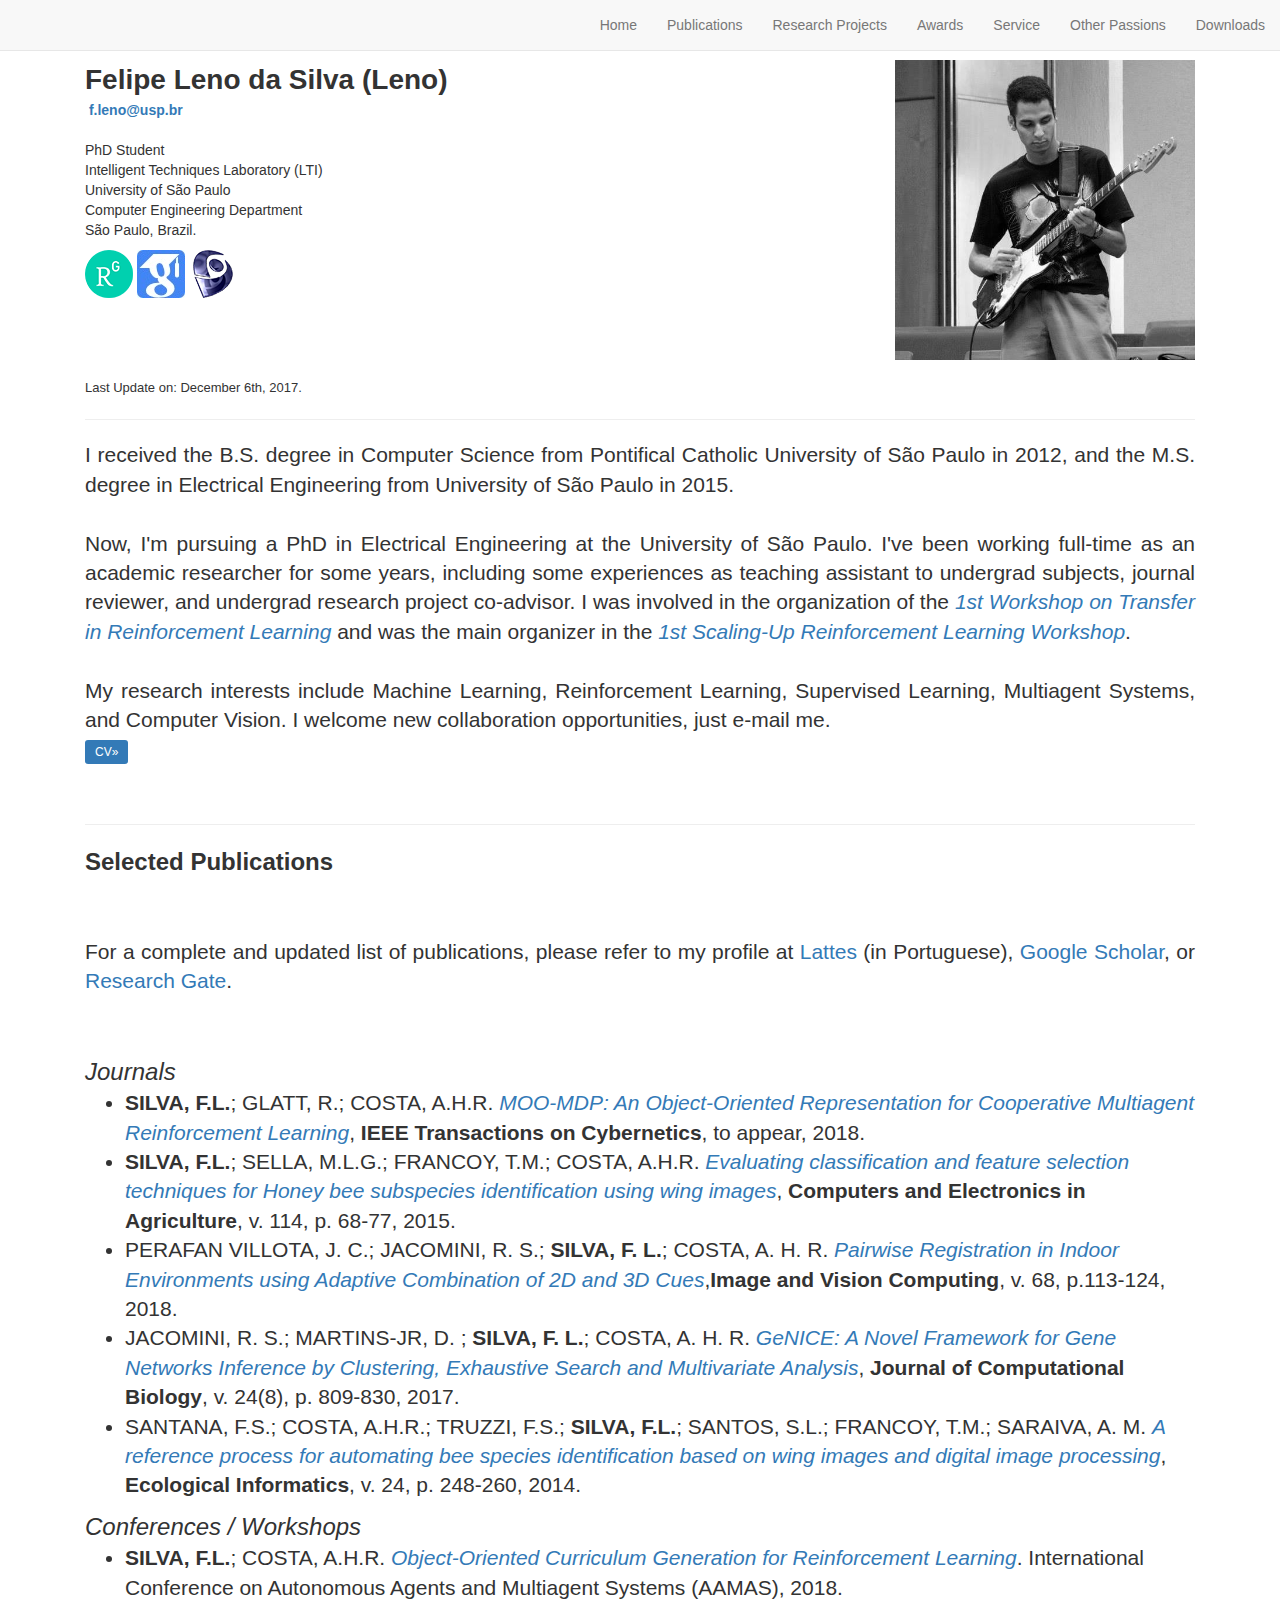
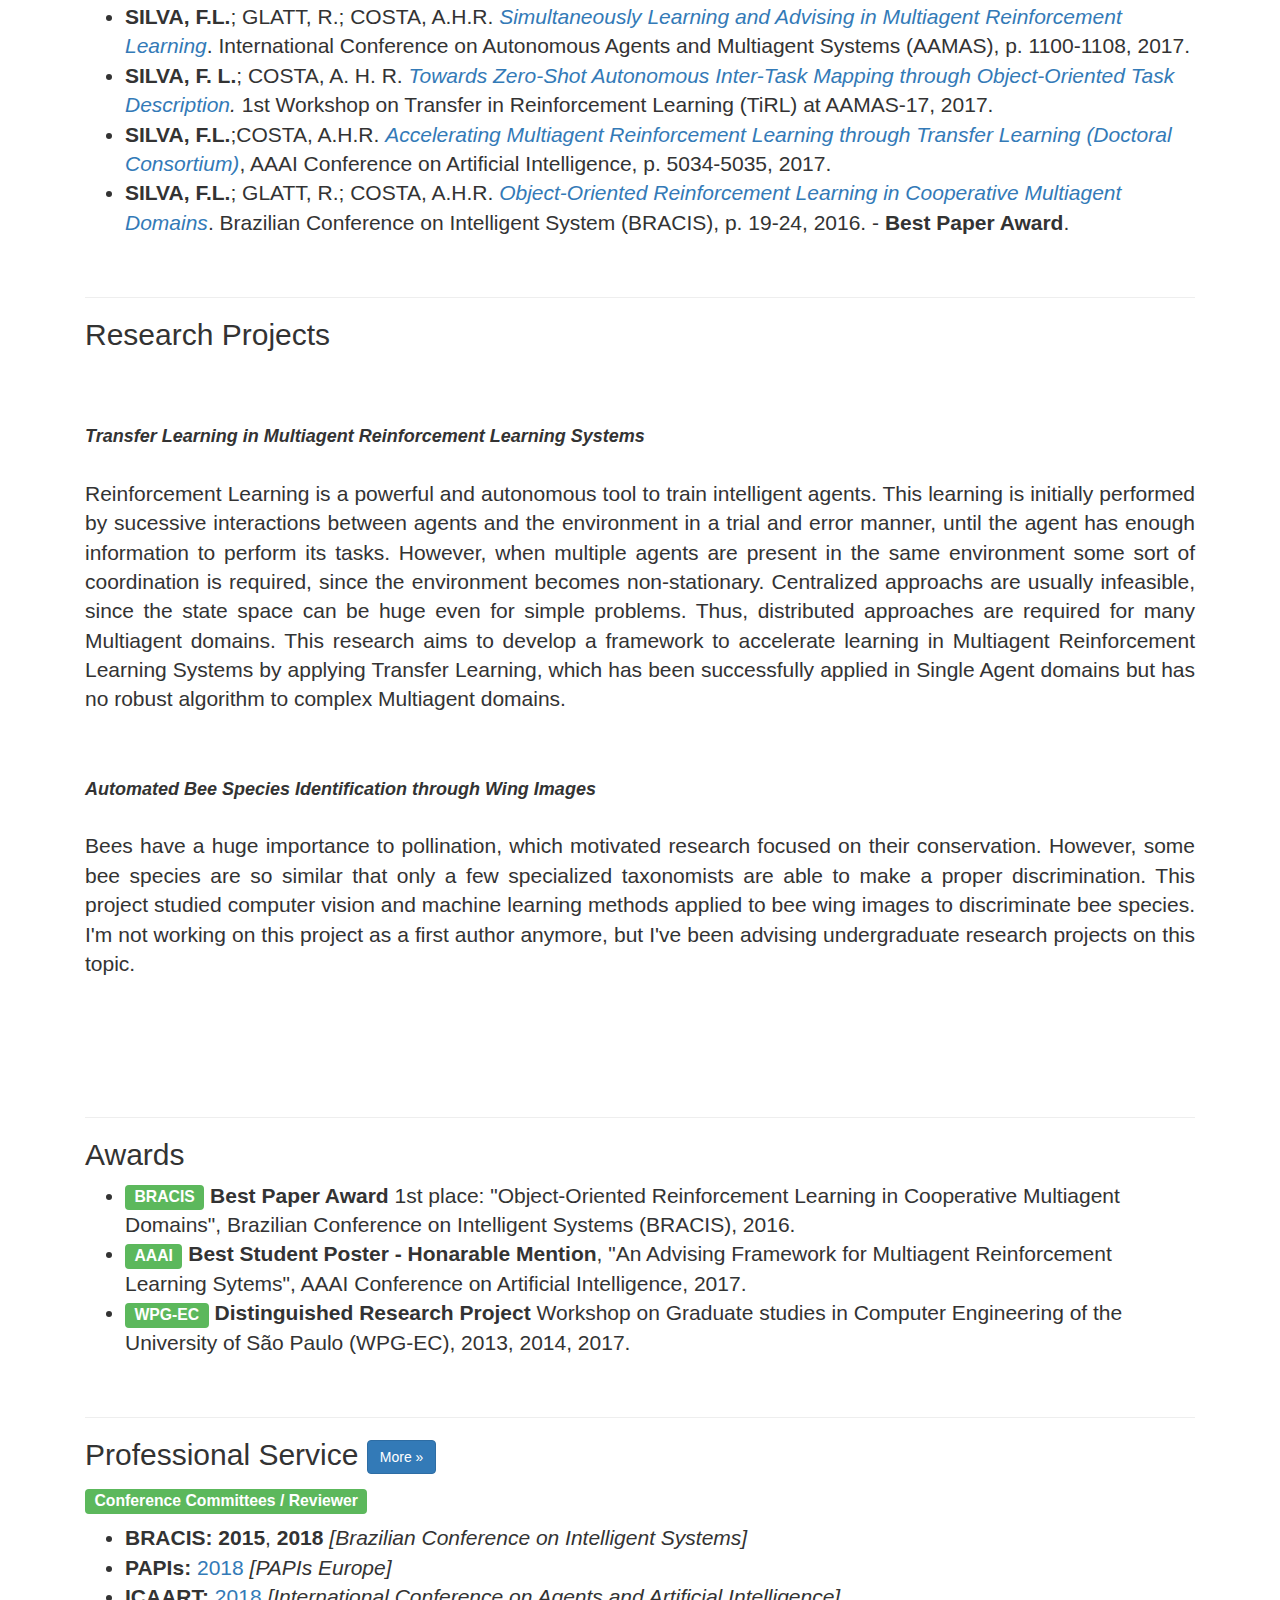
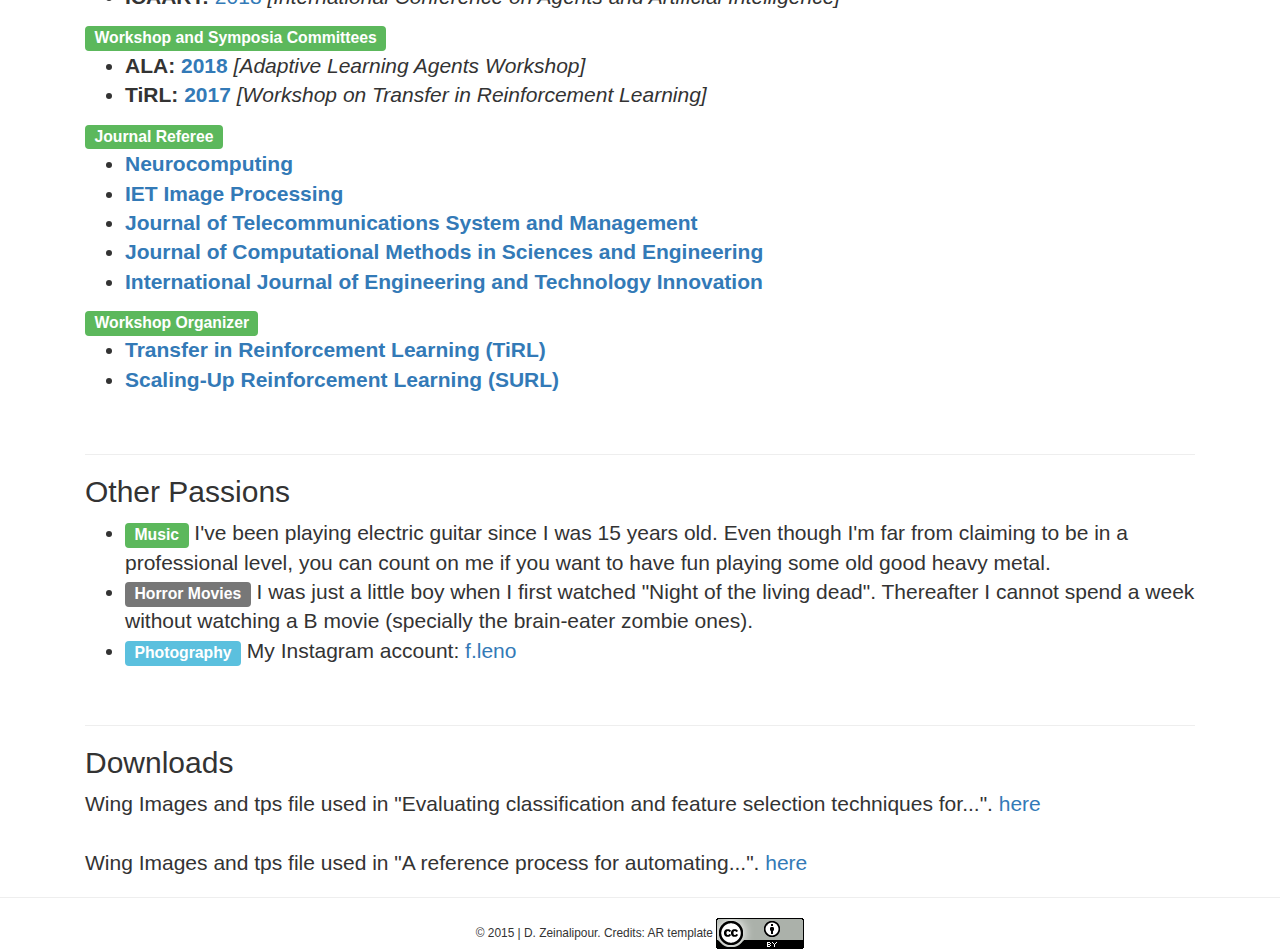
==== test/index.html @ 613add27 "FInishing page in new format" ====
<!DOCTYPE html>
<html>
<!--><script>
  (function(i,s,o,g,r,a,m){i['GoogleAnalyticsObject']=r;i[r]=i[r]||function(){
  (i[r].q=i[r].q||[]).push(arguments)},i[r].l=1*new Date();a=s.createElement(o),
  m=s.getElementsByTagName(o)[0];a.async=1;a.src=g;m.parentNode.insertBefore(a,m)
  })(window,document,'script','https://www.google-analytics.com/analytics.js','ga');

  ga('create', 'UA-98019348-1', 'auto');
  ga('send', 'pageview');

</script>
<-->
<head>
<meta charset="utf-8">
<title>Felipe Leno da Silva - Webpage</title>
<meta name="viewport" content="width=device-width, initial-scale=1.0">

<!-- Font Awesome Icons -->
<link rel="stylesheet" href="css/font-awesome.min.css">

<!-- Bootstrap -->
<link href="css/bootstrap.min.css" rel="stylesheet">
<!--<link href="css/bootstrap.min.css" rel="stylesheet">-->

<!-- HTML5 Shim and Respond.js IE8 support of HTML5 elements and media queries -->
<!-- WARNING: Respond.js doesn't work if you view the page via file:// -->
<!--[if lt IE 9]>
<script src="js/html5shiv.js"></script>
<script src="js/respond.min.js"></script>
<![endif]-->


<!-- jQuery (necessary for Bootstrap's JavaScript plugins) -->
<script src="js/jquery.min.js"></script>
<!-- Include all compiled plugins (below), or include individual files as needed -->
<script src="js/bootstrap.min.js"></script>
<script src="js/menucollapse.js"></script>
<script type="text/javascript" src="js/arrow78.js"></script>
<script type="text/javascript" src="js/custom.js"></script>

<body id="page-top" class="index">

<!-- Navigation -->
<nav class="navbar navbar-default navbar-fixed-top">
    <div class="container-fluid">
        <!-- Brand and toggle get grouped for better mobile display -->
        <div class="navbar-header">
            <button type="button" class="navbar-toggle collapsed" data-toggle="collapse"  data-target="#bs-example-navbar-collapse-2" aria-expanded="false">
                <span class="sr-only">Toggle navigation</span>
                <span class="glyphicon glyphicon-search"></span>
            </button>
            <button id="button2" type="button" class="navbar-toggle collapsed" data-toggle="collapse" data-target="#bs-example-navbar-collapse-1" aria-expanded="false">
                <span class="sr-only">Toggle navigation</span>
                <span class="icon-bar"></span>
                <span class="icon-bar"></span>
                <span class="icon-bar"></span>
                <span class="icon-bar"></span>
            </button>
            <span></span>
        </div>

        <!-- Collect the nav links, forms, and other content for toggling -->
        <div class="collapse navbar-collapse" id="bs-example-navbar-collapse-1">
            <ul class="nav navbar-nav navbar-right">
                <li class="page-scroll">
                    <a onclick="javascript:reset_menus();$('#tab-1-content').show();" href="#">Home</a>
                </li>
                 <li class="page-scroll">
                    <a onclick="javascript:reset_menus();$('#tab-2-content').show();" href="#publications">Publications</a>
                </li>
                <li class="page-scroll">
                    <a onclick="javascript:reset_menus();$('#tab-3-content').show();" href="#projects">Research Projects</a>
                </li>
                <li class="page-scroll">
                    <a onclick="javascript:reset_menus();$('#tab-4-content').show();" href="#awards">Awards</a>
                </li>
                <li class="page-scroll">
                    <a onclick="javascript:reset_menus();$('#tab-5-content').show();" href="#service">Service</a>
                </li>
                <li class="page-scroll">
                <a onclick="javascript:reset_menus();$('#tab-6-content').show();" href="#passions">Other Passions</a>
                </li>
                <li class="page-scroll">
                <a onclick="javascript:reset_menus();$('#tab-7-content').show();" href="#downloads">Downloads</a>
                </li>
            </ul>
        </div><!-- /.navbar-collapse -->

        <!-- search box submenu -->
  

    </div><!-- /.container-fluid -->
</nav>

<section>
    <!-- Place this tag where you want the search results to render -->
    <gcse:searchresults-only></gcse:searchresults-only>
</section>

<!-- Home Section -->
<section id="home" style="margin-top:40px">
<div class="container" align="center">
    <div align="left" class="col-md-7">
             <span align="center" style="font-size: 200%;">
      <strong>Felipe Leno da Silva (Leno)</strong>
      </span>
<br>
      <span align="left">
        <strong><script language="JavaScript">
                <!--
                document.write("&nbsp;");
                spiderjam('f.leno','usp.br');
                -->
            </script></strong><br><br>
        <p align="left">
     PhD Student<br>
     Intelligent Techniques Laboratory (LTI)<br>
     University of São Paulo<br>
       Computer Engineering Department <br>
     São Paulo, Brazil.<br>
       

        
       

    
    <p><a href="https://www.researchgate.net/profile/Felipe_Silva34"><img border=0 src="img/researchGate.png" alt="Research Gate Profile" width="48" height="48" /></a>   
<a href="https://scholar.google.com.br/citations?user=XbyIZQ4AAAAJ"><img border=0 src="img/googleScholar.png" alt="Google Scholar Profile" width="48" height="48" /></a>   
<a href="http://lattes.cnpq.br/7495810060217408"><img border=0 src="img/lattes.png" alt="Lattes Profile" width="48" height="48" /></a>
</p>
  </div>
   <div align="right" class="col-md-5">
            <a target="_blank" href="http://www.pcs.usp.br/~lti/joomla/images/stories/servletrecuperafoto.png">
                <img id="mobile-img" src="img/lenoProfile.png" border="1" alt="Leno" width="300" ></a>
        </div>
  <div style="clear: both;"></div>

        
        <!--<p><a href="#" class="btn btn-primary">More &raquo;</a></p>-->


    </div>
</section>

<!-- Home Section -->
<section id="intro">
    <div class="container lead">
        <div style="text-align: left; margin-top:10px" class="col-md-12">
            <!--<h2>Welcome!</h2>-->

            <i class="noshow" style="display:none;" id="tab-1">
            <button class="btn btn-default btn-lg btn-block" style="display: block; width: 100%;" onclick="javascript:$('#tab-1-content').toggle();">Introduction <span class="glyphicon glyphicon-chevron-right"></span></button>
            </i>

            <div class="allshow" style="display:none;" id="tab-1-content">
            <font size=2>Last Update on: December 6th, 2017.</font><br>
            <hr class="star-primary">

           <div   align="justify"> I received the B.S. degree in Computer Science from Pontifical Catholic University of São Paulo in 2012, and the M.S. degree in Electrical Engineering from University of São Paulo in 2015. <br><br>

Now, I'm pursuing a PhD in Electrical Engineering at the University of São Paulo. I've been working full-time as an academic researcher for some years, including some experiences as teaching assistant to undergrad subjects, journal reviewer, and undergrad research project co-advisor. I was involved in the organization of the <a href=http://www.tirl.info><i>1st Workshop on Transfer in Reinforcement Learning</i></a> and was the main organizer in the <a href=http://www.surl.tirl.info><i>1st Scaling-Up Reinforcement Learning Workshop</i></a>.



<br><br> My research interests include Machine Learning, Reinforcement Learning, Supervised Learning, Multiagent Systems, and Computer Vision. I welcome new collaboration opportunities, just e-mail me.
</div>

            <p>
               <a href="downloads/cv.pdf" class="btn-sm btn-primary">CV&raquo;</a>
            </div>

        </div>
    </div>
</section>

<div class="twitterlow" style="display:none;" id="t1">
<!-- News Section -->
<section id="news">
    <div class="container lead">
        <div style="text-align: left; margin-top:10px" class="col-md-12">

            <i class="noshow" style="display:none;" id="tab-2">
                <button class="btn btn-default btn-lg btn-block" style="display: block; width: 100%;" onclick="javascript:$('#tab-2-content').toggle();">News  <span class="glyphicon glyphicon-chevron-right"></span></button>
            </i>
            <i class="allshow" style="display:none;" id="tab-2-content">

            <hr class="star-primary">

            <h2>News</h2>
            <center><a class="twitter-timeline" href="https://twitter.com/dmslucy" data-chrome="nofooter" data-widget-id="346662554203992065">Tweets
                by @dmslcy</a>
            <script>!function (d, s, id) {
                var js, fjs = d.getElementsByTagName(s)[0], p = /^http:/.test(d.location) ? 'http' : 'https';
                if (!d.getElementById(id)) {
                    js = d.createElement(s);
                    js.id = id;
                    js.src = p + "://platform.twitter.com/widgets.js";
                    fjs.parentNode.insertBefore(js, fjs);
                }
            }(document, "script", "twitter-wjs");
            </script>
            </center>
            </i>
        </div>
    </div>
</section>
</div>

<!-- Research Section -->
<section id="publications">
    <div class="container lead">
        <div style="text-align: left; margin-top:10px" class="col-md-12">

            <i class="noshow" style="display:none;" id="tab-3">
                <button class="btn btn-default btn-lg btn-block" style="display: block; width: 100%;" onclick="javascript:$('#tab-3-content').toggle();">Publications  <span class="glyphicon glyphicon-chevron-right"></span></button>
            </i>
            <div class="allshow" style="display:none;" id="tab-3-content">
            <hr class="star-primary">

            
<font size=5><b>Selected Publications</b><br /></font>
<br><br>
<div   align="justify">For a complete and updated list of publications, please refer to my profile at <a href="http://lattes.cnpq.br/7495810060217408">Lattes</a> (in Portuguese), <a href="https://scholar.google.com.br/citations?user=XbyIZQ4AAAAJ">Google Scholar</a>, or <a href="https://www.researchgate.net/profile/Felipe_Silva34">Research Gate</a>.</div>
<br><br> <!--<a href="publications/" class="btn btn-primary">All Publications&raquo;</a></h2>
            <h4>
            <span class="label label-warning">
                <a target="_blank" href="https://en.wikipedia.org/wiki/H-index"><font color=white>h-index</font></a>: 21
            </span>&nbsp;
            <span class="label label-warning">
               <a target="_blank" href="https://scholar.google.com/citations?user=HCxwGIkAAAAJ&hl=en"><font color=white>Citations</font></a>: 2041
            </span>&nbsp;
            <span class="label label-warning">
                <a target="_blank" href="https://en.wikipedia.org/wiki/Erd&ouml;s_number"><font color="white">Erd&ouml;s #</font></a>: 3
            </span>
            </h4>-->
            <font size=5><i>Journals</i><br /></font>



            <ul>
                 <li> <b>SILVA, F.L.</b>; GLATT, R.; COSTA, A.H.R. <a target="_blank" href="downloads/IEEETrans2017.pdf"> <i>MOO-MDP: An Object-Oriented Representation for Cooperative Multiagent Reinforcement Learning</i></a>, <b>IEEE Transactions on Cybernetics</b>, to appear, 2018.</li>
                <li> <b>SILVA, F.L.</b>; SELLA, M.L.G.; FRANCOY, T.M.; COSTA, A.H.R.  <a target="_blank" href="http://www.sciencedirect.com/science/article/pii/S0168169915000873"> <i>Evaluating classiﬁcation and feature selection techniques for Honey bee subspecies identiﬁcation using wing images</i></a>, <b>Computers and Electronics in Agriculture</b>, v. 114, p. 68-77, 2015.</li>
                 <li> PERAFAN VILLOTA, J. C.; JACOMINI, R. S.; <b>SILVA, F. L.</b>; COSTA, A. H. R. <a target="_blank" href="https://doi.org/10.1016/j.imavis.2017.08.008"> <i>Pairwise Registration in Indoor Environments using Adaptive Combination of 2D and 3D Cues</a></i>,<b>Image and Vision Computing</b>, v. 68, p.113-124, 2018.</li>
                <li>JACOMINI, R. S.; MARTINS-JR, D. ; <b>SILVA, F. L.</b>; COSTA, A. H. R. <a target="_blank" href="https://doi.org/10.1089/cmb.2017.0022"> <i>GeNICE: A Novel Framework for Gene Networks Inference by Clustering, Exhaustive Search and Multivariate Analysis</i></a>, <b>Journal of Computational Biology</b>, v. 24(8), p. 809-830, 2017.</li>

                <li> SANTANA, F.S.; COSTA, A.H.R.; TRUZZI, F.S.; <b>SILVA, F.L.</b>; SANTOS, S.L.; FRANCOY, T.M.; SARAIVA, A. M. <a target="_blank" href="http://www.sciencedirect.com/science/article/pii/S1574954113001222"> <i>A reference process for automating bee species identiﬁcation based on wing images and digital image processing</i></a>, <b>Ecological Informatics</b>, v. 24, p. 248-260, 2014.</li>
                
            </ul>
            <font size=5><i>Conferences / Workshops</i><br /></font>

            <ul>
            <li> <b>SILVA, F.L.</b>; COSTA, A.H.R. <a target="_blank" href="https://www.researchgate.net/publication/323738119_Object-Oriented_Curriculum_Generation_for_Reinforcement_Learning"> <i>Object-Oriented Curriculum Generation for Reinforcement Learning</a></i>. International Conference on Autonomous Agents and Multiagent Systems (AAMAS), 2018.</li>
           <li> <b>SILVA, F.L.</b>; GLATT, R.; COSTA, A.H.R. <a target="_blank" href="dhttp://www.aamas2017.org/proceedings/pdfs/p1100.pdf"> <i>Simultaneously Learning and Advising in Multiagent Reinforcement Learning</a></i>.
            International Conference on Autonomous Agents and Multiagent Systems (AAMAS), p. 1100-1108, 2017.</li>
                <li> <b>SILVA, F. L.</b>; COSTA, A. H. R.  <a target="_blank" href="http://tirl.info/proceedings/2017/SilvaCosta-Towards.pdf"> <i>Towards Zero-Shot Autonomous Inter-Task Mapping through Object-Oriented Task Description</a>.</i> 1st Workshop on Transfer in Reinforcement Learning (TiRL) at AAMAS-17, 2017.</li>
                 <li> <b>SILVA, F.L.</b>;COSTA, A.H.R. <a target="_blank" href="ttp://aaai.org/ocs/index.php/AAAI/AAAI17/paper/view/14217"> <i>Accelerating Multiagent Reinforcement Learning through Transfer Learning (Doctoral Consortium)</a></i>, AAAI Conference on Artificial Intelligence, p. 5034-5035, 2017.</li>
                <li><b>SILVA, F.L.</b>; GLATT, R.; COSTA, A.H.R. <a target="_blank" href="http://ieeexplore.ieee.org/document/7839556/"><i>Object-Oriented Reinforcement Learning in Cooperative Multiagent Domains</i></a>.
                Brazilian Conference on Intelligent System (BRACIS), p. 19-24, 2016. - <b>Best Paper Award</b>.</li>               
            </ul>
            
            </p>
            </div>
        </div>
    </div>
</section>

<!-- Courses Section -->
<section id="projects">
    <div class="container lead">
        <div style="text-align: left; margin-top:10px" class="col-md-12">

            <i class="noshow" style="display:none;" id="tab-1">
                <button class="btn btn-default btn-lg btn-block"  style="display: block; width: 100%;" onclick="javascript:$('#tab-4-content').toggle();">Courses  <span class="glyphicon glyphicon-chevron-right"></span></button>
            </i>
            <div class="allshow" style="display:none;" id="tab-4-content">
            <hr class="star-primary">
            <h2>Research Projects</h2>
            <br><br>
            <font size=4><i><b>Transfer Learning in Multiagent Reinforcement Learning Systems</i></b></font>

            <br><br>
            <div   align="justify">Reinforcement Learning is a powerful and autonomous tool to train intelligent agents. 
            This learning is initially performed by sucessive interactions between agents and the environment in a trial and error manner, until the agent has enough information to perform its tasks. 
            However, when multiple agents are present in the same environment some sort of coordination is required, since the environment becomes non-stationary. Centralized approachs are usually infeasible, since the state space can be huge even for simple problems. 
            Thus, distributed approaches are required for many Multiagent domains. 
            This research aims to develop a framework to accelerate learning in Multiagent Reinforcement Learning Systems by applying Transfer Learning, which has been successfully applied in Single Agent domains but has no robust algorithm to complex Multiagent domains.</div><br>


            <br>
            <font size=4><i><b>Automated Bee Species Identification through Wing Images </i></b><br><br></font>
            <div   align="justify">Bees have a huge importance to pollination, which motivated research focused on their conservation. 
            However, some bee species are so similar that only a few specialized taxonomists are able to make a proper discrimination. 
            This project studied computer vision and machine learning methods applied to bee wing images to discriminate bee species.
            I'm not working on this project as a first author anymore, but I've been advising undergraduate research projects on this topic.</div><br><br>
            <br />
                        </div>
                    </div>
                </div>
</section>

<!-- Courses Section -->
<section id="awards">
    <div class="container lead">
        <div style="text-align: left; margin-top:10px" class="col-md-12">

            <i class="noshow" style="display:none;" id="tab-1">
                <button class="btn btn-default btn-lg btn-block"  style="display: block; width: 100%;" onclick="javascript:$('#tab-5-content').toggle();">Awards  <span class="glyphicon glyphicon-chevron-right"></span></button>
            </i>
            <div class="allshow" style="display:none;" id="tab-5-content">

            <hr class="star-primary">
            <h2>Awards</h2>
            <ul>
                <li>
                    <span class="label label-success">BRACIS</span><b> Best Paper Award</b> 1st place: "Object-Oriented Reinforcement Learning in Cooperative Multiagent Domains", Brazilian Conference on Intelligent Systems (BRACIS), 2016.</span>
                </li>
                <li>
                    <span class="label label-success">AAAI</span> <b> Best Student Poster - Honarable Mention</b>, "An Advising Framework for Multiagent Reinforcement Learning Sytems", AAAI Conference on Artificial Intelligence, 2017.</span>
                </li>
                <li>
                    <span class="label label-success">WPG-EC</span><b> Distinguished Research Project</b> Workshop on Graduate studies in Computer Engineering of the University of São Paulo (WPG-EC), 2013, 2014, 2017.</span>
                </li>
            </ul>
            </div>
        </div>
    </div>
</section>

<!-- Service Section -->
<section id="service">

    <div class="container lead">
        <div style="text-align: left; margin-top:10px" class="col-md-12">

            <i class="noshow" style="display:none;" id="tab-6">
                <button class="btn btn-default btn-lg btn-block"  style="display: block; width: 100%;" onclick="javascript:$('#tab-6-content').toggle();">Service  <span class="glyphicon glyphicon-chevron-right"></span></button>
            </i>
            <div class="allshow" style="display:none;" id="tab-6-content">

           <hr class="star-primary">
           <h2>Professional Service <a href="downloads/cv.pdf" class="btn btn-primary">More &raquo;</a></h2>

           <p>
           <span class="label label-success">Conference Committees / Reviewer</span>
           <ul>
               <li>
                   <b>BRACIS:</b>
                   <b>2015</b>,
                   <b>2018</b>
                   <i>[Brazilian Conference on Intelligent Systems]</i>
               </li>
               <li>
                   <b>PAPIs:</b>
                   <a href="https://www.papis.io/europe-2018/" target="_blank">2018</a>
                   <i>[PAPIs Europe]</i>
               </li>
               <li>
                   <b>ICAART:</b>
                   <a href="http://www.icaart.org/?y=2018" target="_blank">2018</a>
                   <i>[International Conference on Agents and Artificial Intelligence]</i>
               </li>
              
            </ul>

            <span class="label label-success">Workshop and Symposia Committees</span>
            <ul>
                <li>
                    <b>ALA:</b>
                    <a href="http://ala2018.it.nuigalway.ie/#committee" target="_blank"><b>2018</b></a>
                    <i>[Adaptive Learning Agents Workshop]</i>
                </li>
                <li>
                    <b>TiRL:</b>
                    <a href="http://tirl.info/organizer.html" target="_blank"><b>2017</b></a>
                    <i>[Workshop on Transfer in Reinforcement Learning]</i>
                </li>
            </ul>

            <span class="label label-success">Journal Referee</span>
            <ul>
                <li>
                    <a href="https://www.journals.elsevier.com/neurocomputing/" target="_blank"><b>Neurocomputing</b></a>
                </li>
                 <li>
                    <a href="http://sparc.nfu.edu.tw/~ijeti/" target="_blank"><b>IET Image Processing</b></a>
                </li>
                <li>
                    <a href="http://www.omicsgroup.org/journals/telecommunications-system-management.php" target="_blank"><b>Journal of Telecommunications System and Management</b></a>
                </li>
                <li>
                    <a href="http://www.iospress.nl/journal/journal-of-computational-methods-in-sciences-and-engineering/" target="_blank"><b>Journal of Computational Methods in Sciences and Engineering</b></a>
                </li>
                <li>
                    <a href="http://digital-library.theiet.org/content/journals/iet-ipr" target="_blank"><b>International Journal of Engineering and Technology Innovation</b></a>
                </li>
            </ul>

            <span class="label label-success">Workshop Organizer</span>
            <ul>
                <li>
                    <a href="http://tirl.info/" target="_blank"><b>Transfer in Reinforcement Learning (TiRL)</b></a>
                </li>
                 <li>
                    <a href="http://surl.tirl.info/" target="_blank"><b>Scaling-Up Reinforcement Learning (SURL)</b></a>
                </li>
            </ul>
            </p>
            </div>
        </div>
    </div>
</section>



<!-- Home Section -->
<section id="passions">
    <div class="container lead">
        <div style="text-align: left; margin-top:10px" class="col-md-12">

            <i class="noshow" style="display:none;" id="tab-8">
                <button class="btn btn-default btn-lg btn-block"  style="display: block; width: 100%;" onclick="javascript:$('#tab-8-content').toggle();">Links  <span class="glyphicon glyphicon-chevron-right"></span></button>
            </i>

            <div class="allshow" style="display:none;" id="tab-8-content">

            <hr class="star-primary">
            <h2>Other Passions</h2>
            <ul>
                <li><span class="label label-success"><font color="white">Music</font></a></span> I've been playing electric guitar since I was 15 years old. Even though I'm far from claiming to be in a professional level, you can count on me if you want to have fun playing some old good heavy metal.</li>
                <li><span class="label label-default"><font color="white">Horror Movies</font></a></span> I was just a little boy when I first watched "Night of the living dead". Thereafter I cannot spend a week without watching a B movie (specially the brain-eater zombie ones).</li>
                <li><span class="label label-info"><font color="white">Photography</font></a></span> My Instagram account: <a href="https://www.instagram.com/f.leno/">f.leno</a></li>
            </ul>
            </div>
        </div>
    </div>
</section>

<!-- Home Section -->

<!-- Courses Section -->
<section id="downloads">
    <div class="container lead">
        <div style="text-align: left; margin-top:10px" class="col-md-12">

           <i class="noshow" style="display:none;" id="tab-7">
                <button class="btn btn-default btn-lg btn-block"  style="display: block; width: 100%;" onclick="javascript:$('#tab-7-content').toggle();">Advising  <span class="glyphicon glyphicon-chevron-right"></span></button>
            </i>
           <div class="allshow" style="display:none;" id="tab-7-content">

            <hr class="star-primary">
            <h2>Downloads </h2>
            Wing Images and tps file used in "Evaluating classiﬁcation and feature selection techniques for...". <a href="downloads/WingImagesEvaluatingClassification.zip">here</a> <br> <br>
            Wing Images and tps file used in "A reference process for automating...". <a href="downloads/WingImagesAReference.zip">here</a>
            </div>
        </div>
    </div>
</section>
<hr class="star-primary">
<footer>
    <small>
    <center>
        © 2015 | D. Zeinalipour. Credits: AR template
    <a onclick="javascript:$('#credit').toggle();"><img border="0" src="images/ccby.png"/></a>
    <div style="display:none;" id="credit">[AR template available under Creative Commons CC BY 4.0 licence: 
    <a href="https://github.com/dmsl/academic-responsive-template"_blank">
        https://github.com/dmsl/academic-responsive-template
    </a> ]
    </div>
    </center>
    </small>
</footer>

</body>

</html>
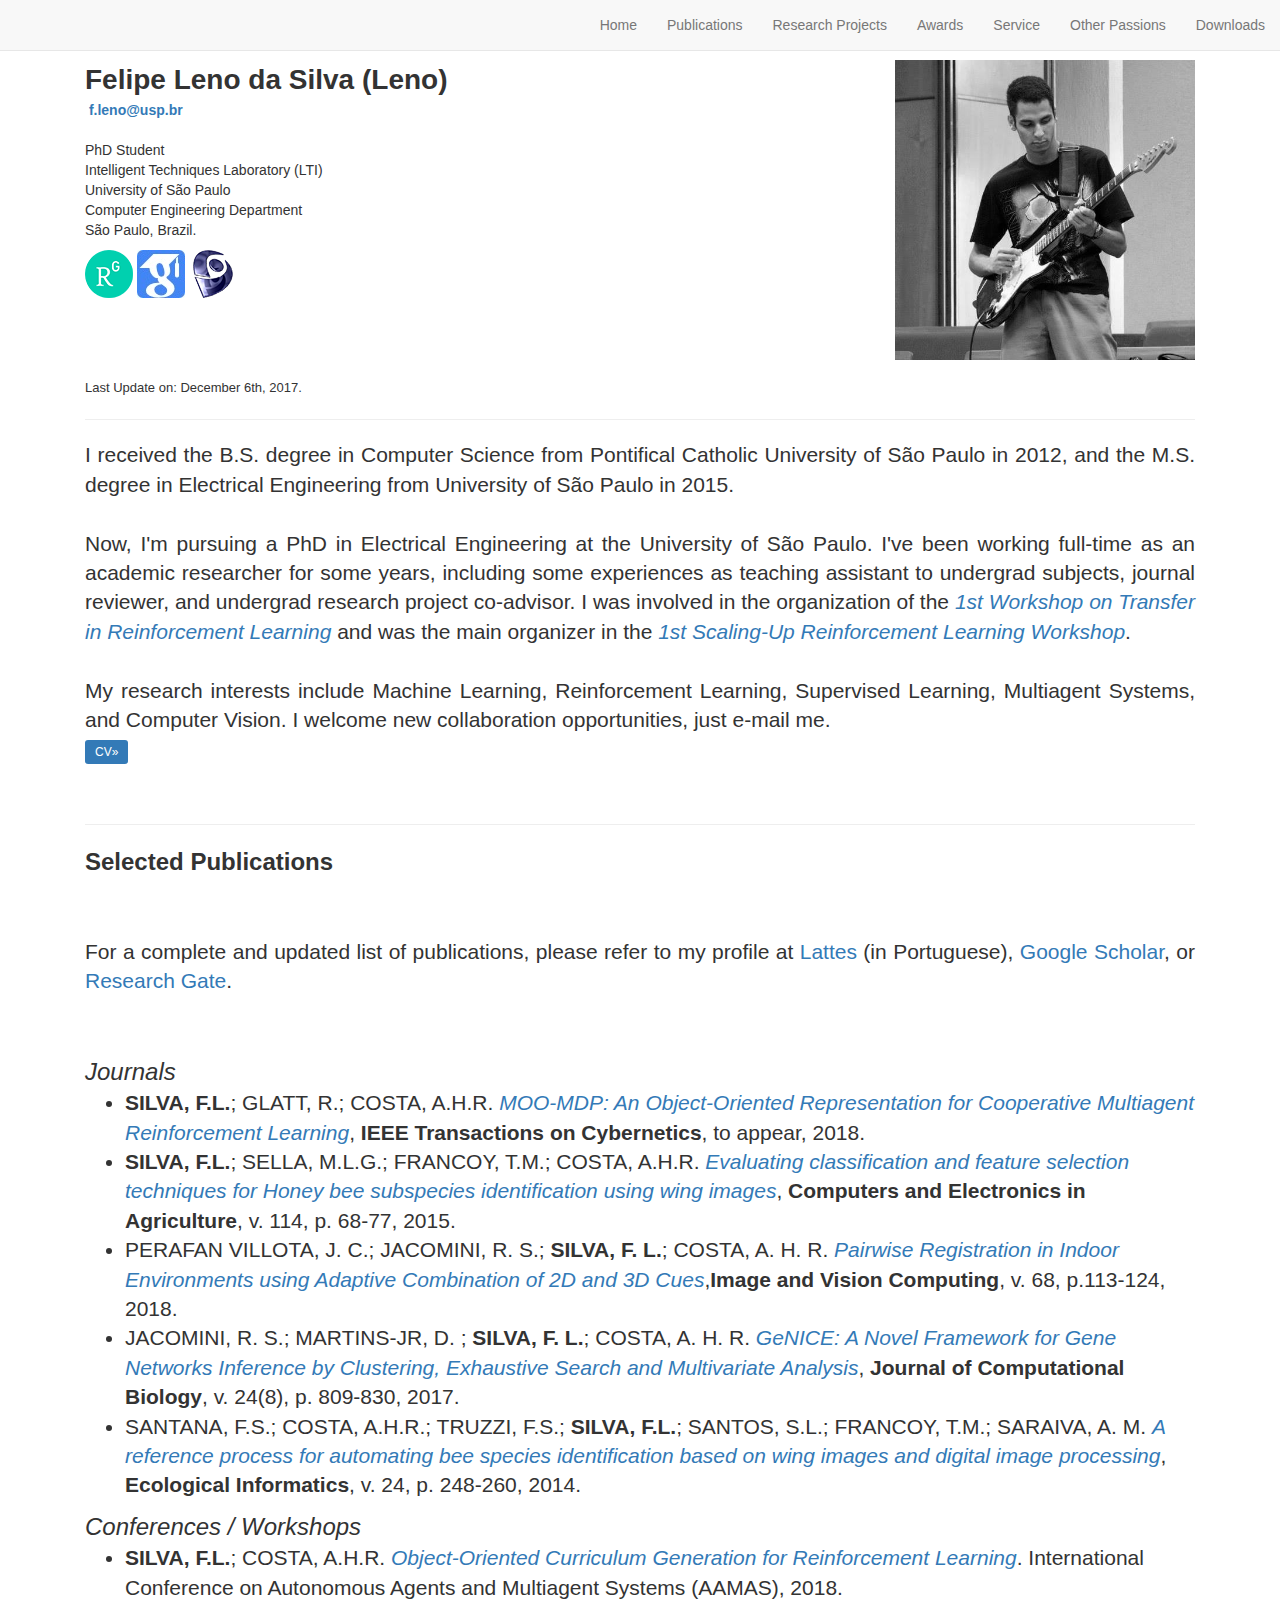
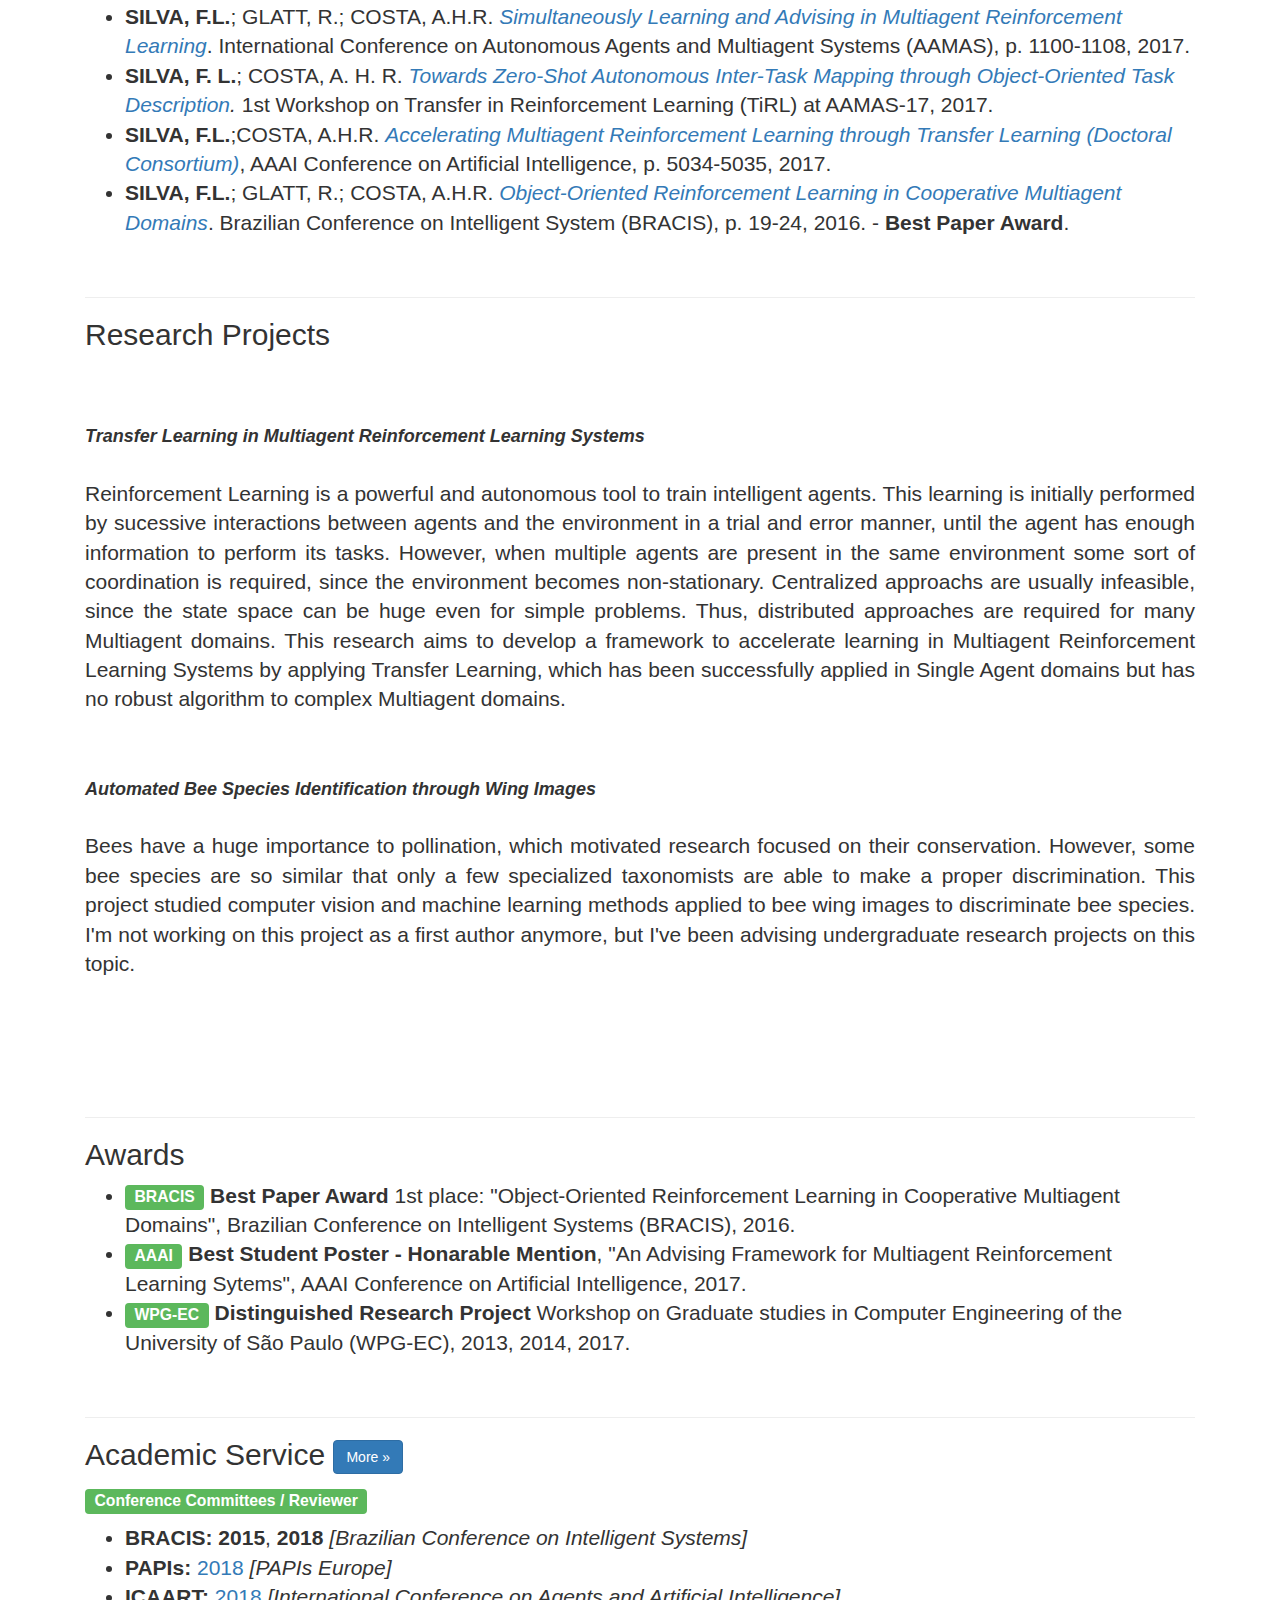
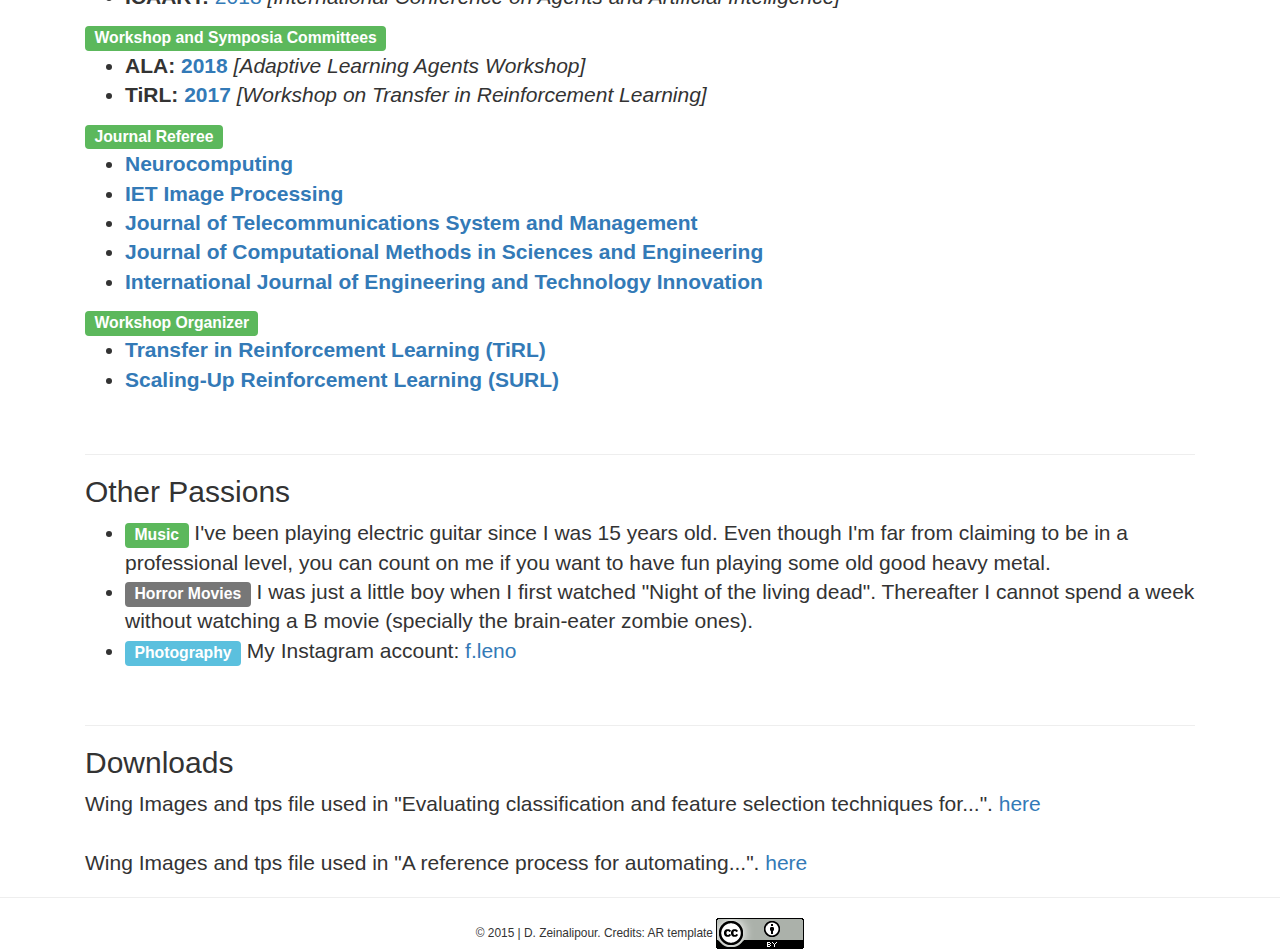
==== commit d7d3cd2c: "Correcting mobile buttons" ====
--- a/test/index.html
+++ b/test/index.html
@@ -150,7 +150,7 @@
             <!--<h2>Welcome!</h2>-->
 
             <i class="noshow" style="display:none;" id="tab-1">
-            <button class="btn btn-default btn-lg btn-block" style="display: block; width: 100%;" onclick="javascript:$('#tab-1-content').toggle();">Introduction <span class="glyphicon glyphicon-chevron-right"></span></button>
+            <button class="btn btn-default btn-lg btn-block" style="display: block; width: 100%;" onclick="javascript:$('#tab-1-content').toggle();">Summary <span class="glyphicon glyphicon-chevron-right"></span></button>
             </i>
 
             <div class="allshow" style="display:none;" id="tab-1-content">
@@ -174,36 +174,7 @@
     </div>
 </section>
 
-<div class="twitterlow" style="display:none;" id="t1">
-<!-- News Section -->
-<section id="news">
-    <div class="container lead">
-        <div style="text-align: left; margin-top:10px" class="col-md-12">
-
-            <i class="noshow" style="display:none;" id="tab-2">
-                <button class="btn btn-default btn-lg btn-block" style="display: block; width: 100%;" onclick="javascript:$('#tab-2-content').toggle();">News  <span class="glyphicon glyphicon-chevron-right"></span></button>
-            </i>
-            <i class="allshow" style="display:none;" id="tab-2-content">
-
-            <hr class="star-primary">
-
-            <h2>News</h2>
-            <center><a class="twitter-timeline" href="https://twitter.com/dmslucy" data-chrome="nofooter" data-widget-id="346662554203992065">Tweets
-                by @dmslcy</a>
-            <script>!function (d, s, id) {
-                var js, fjs = d.getElementsByTagName(s)[0], p = /^http:/.test(d.location) ? 'http' : 'https';
-                if (!d.getElementById(id)) {
-                    js = d.createElement(s);
-                    js.id = id;
-                    js.src = p + "://platform.twitter.com/widgets.js";
-                    fjs.parentNode.insertBefore(js, fjs);
-                }
-            }(document, "script", "twitter-wjs");
-            </script>
-            </center>
-            </i>
-        </div>
-    </div>
+
 </section>
 </div>
 
@@ -271,7 +242,7 @@
         <div style="text-align: left; margin-top:10px" class="col-md-12">
 
             <i class="noshow" style="display:none;" id="tab-1">
-                <button class="btn btn-default btn-lg btn-block"  style="display: block; width: 100%;" onclick="javascript:$('#tab-4-content').toggle();">Courses  <span class="glyphicon glyphicon-chevron-right"></span></button>
+                <button class="btn btn-default btn-lg btn-block"  style="display: block; width: 100%;" onclick="javascript:$('#tab-4-content').toggle();">Research Projects  <span class="glyphicon glyphicon-chevron-right"></span></button>
             </i>
             <div class="allshow" style="display:none;" id="tab-4-content">
             <hr class="star-primary">
@@ -339,7 +310,7 @@
             <div class="allshow" style="display:none;" id="tab-6-content">
 
            <hr class="star-primary">
-           <h2>Professional Service <a href="downloads/cv.pdf" class="btn btn-primary">More &raquo;</a></h2>
+           <h2>Academic Service <a href="downloads/cv.pdf" class="btn btn-primary">More &raquo;</a></h2>
 
            <p>
            <span class="label label-success">Conference Committees / Reviewer</span>
@@ -419,7 +390,7 @@
         <div style="text-align: left; margin-top:10px" class="col-md-12">
 
             <i class="noshow" style="display:none;" id="tab-8">
-                <button class="btn btn-default btn-lg btn-block"  style="display: block; width: 100%;" onclick="javascript:$('#tab-8-content').toggle();">Links  <span class="glyphicon glyphicon-chevron-right"></span></button>
+                <button class="btn btn-default btn-lg btn-block"  style="display: block; width: 100%;" onclick="javascript:$('#tab-8-content').toggle();">Misc  <span class="glyphicon glyphicon-chevron-right"></span></button>
             </i>
 
             <div class="allshow" style="display:none;" id="tab-8-content">
@@ -444,7 +415,7 @@
         <div style="text-align: left; margin-top:10px" class="col-md-12">
 
            <i class="noshow" style="display:none;" id="tab-7">
-                <button class="btn btn-default btn-lg btn-block"  style="display: block; width: 100%;" onclick="javascript:$('#tab-7-content').toggle();">Advising  <span class="glyphicon glyphicon-chevron-right"></span></button>
+                <button class="btn btn-default btn-lg btn-block"  style="display: block; width: 100%;" onclick="javascript:$('#tab-7-content').toggle();">Downloads  <span class="glyphicon glyphicon-chevron-right"></span></button>
             </i>
            <div class="allshow" style="display:none;" id="tab-7-content">
 
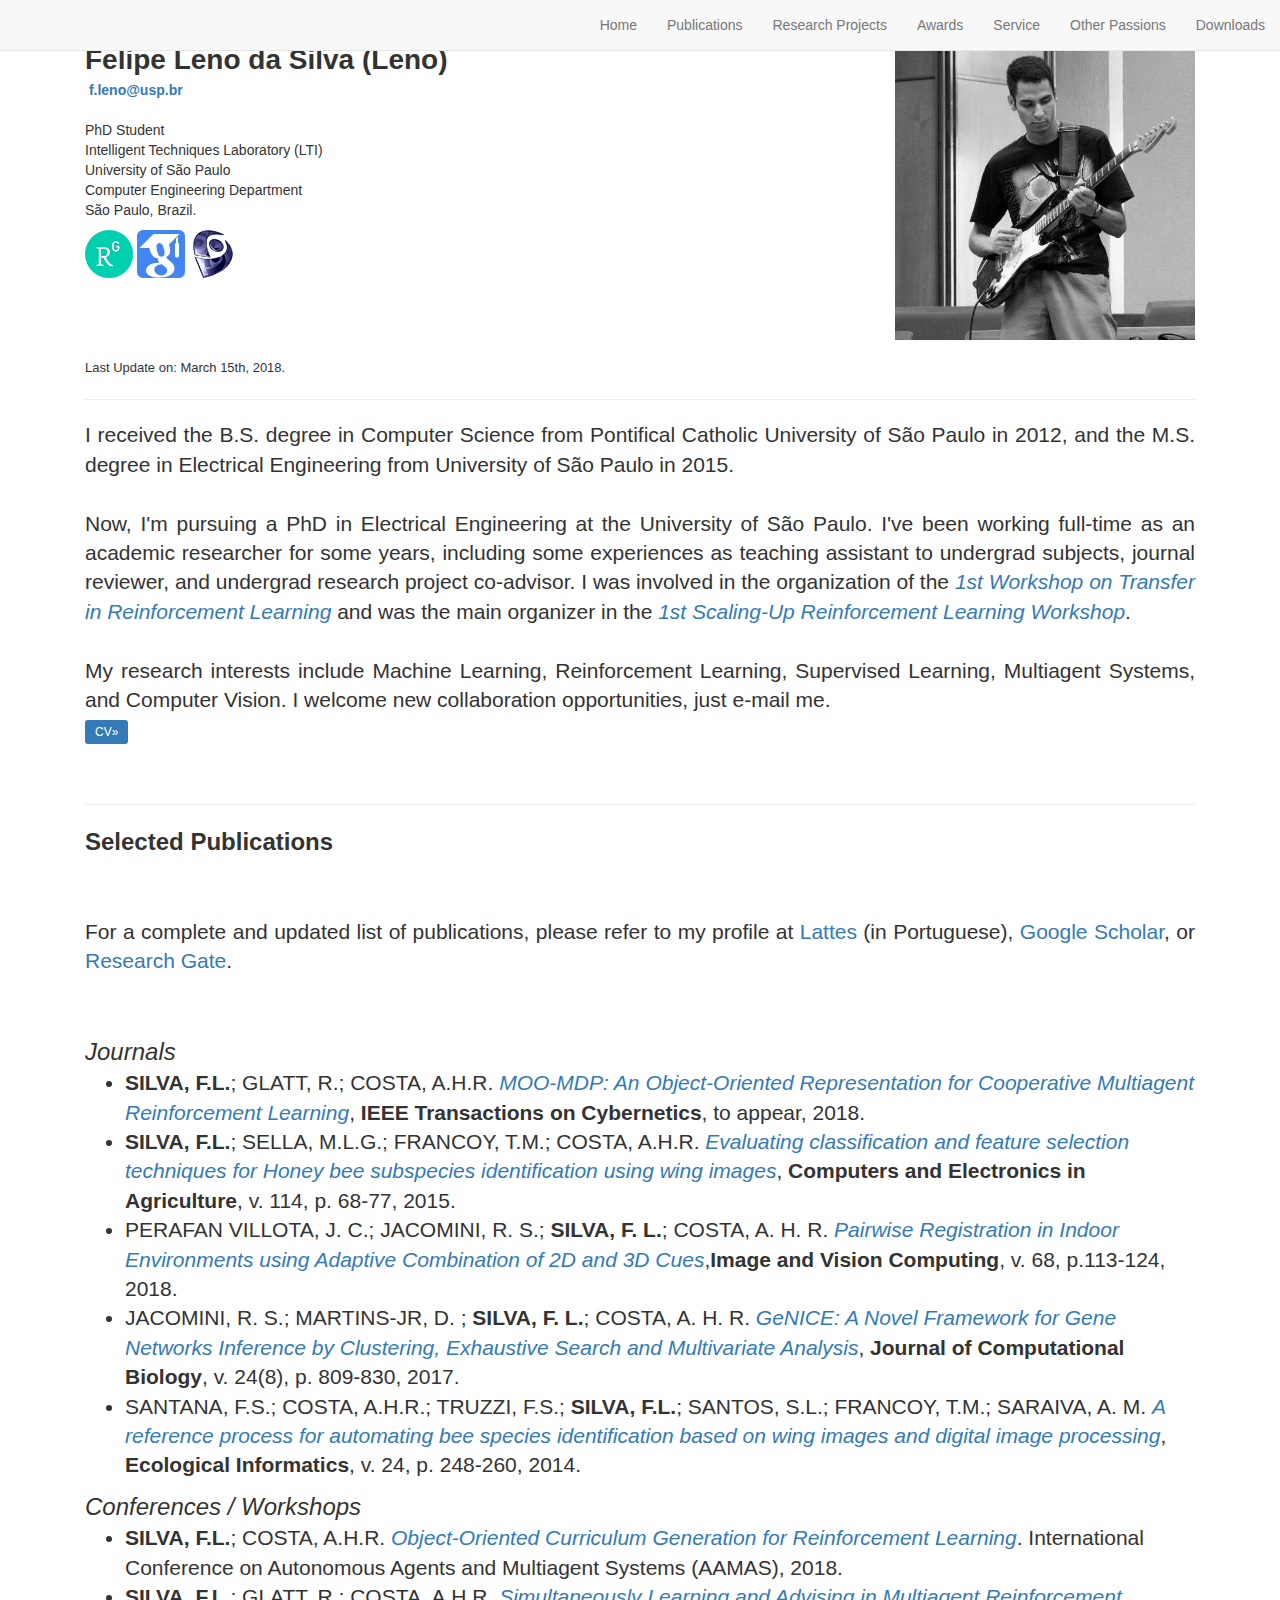
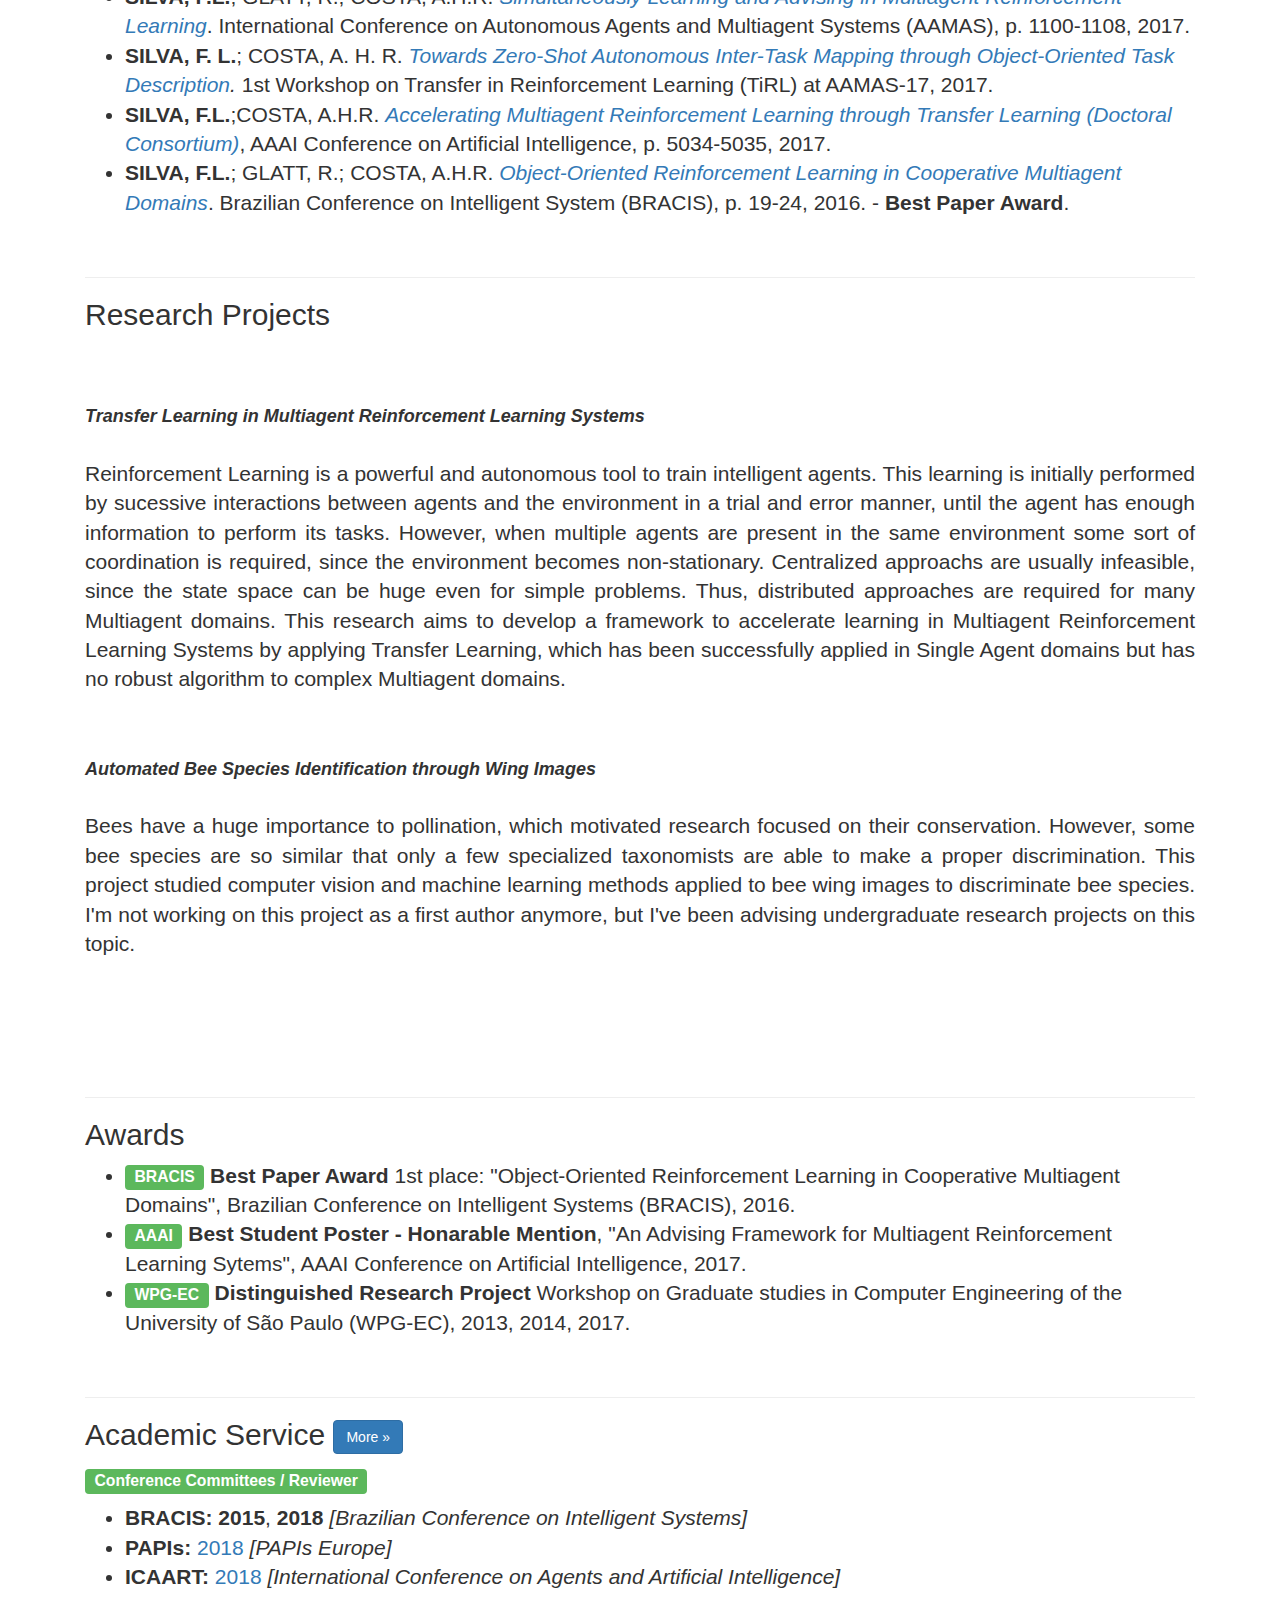
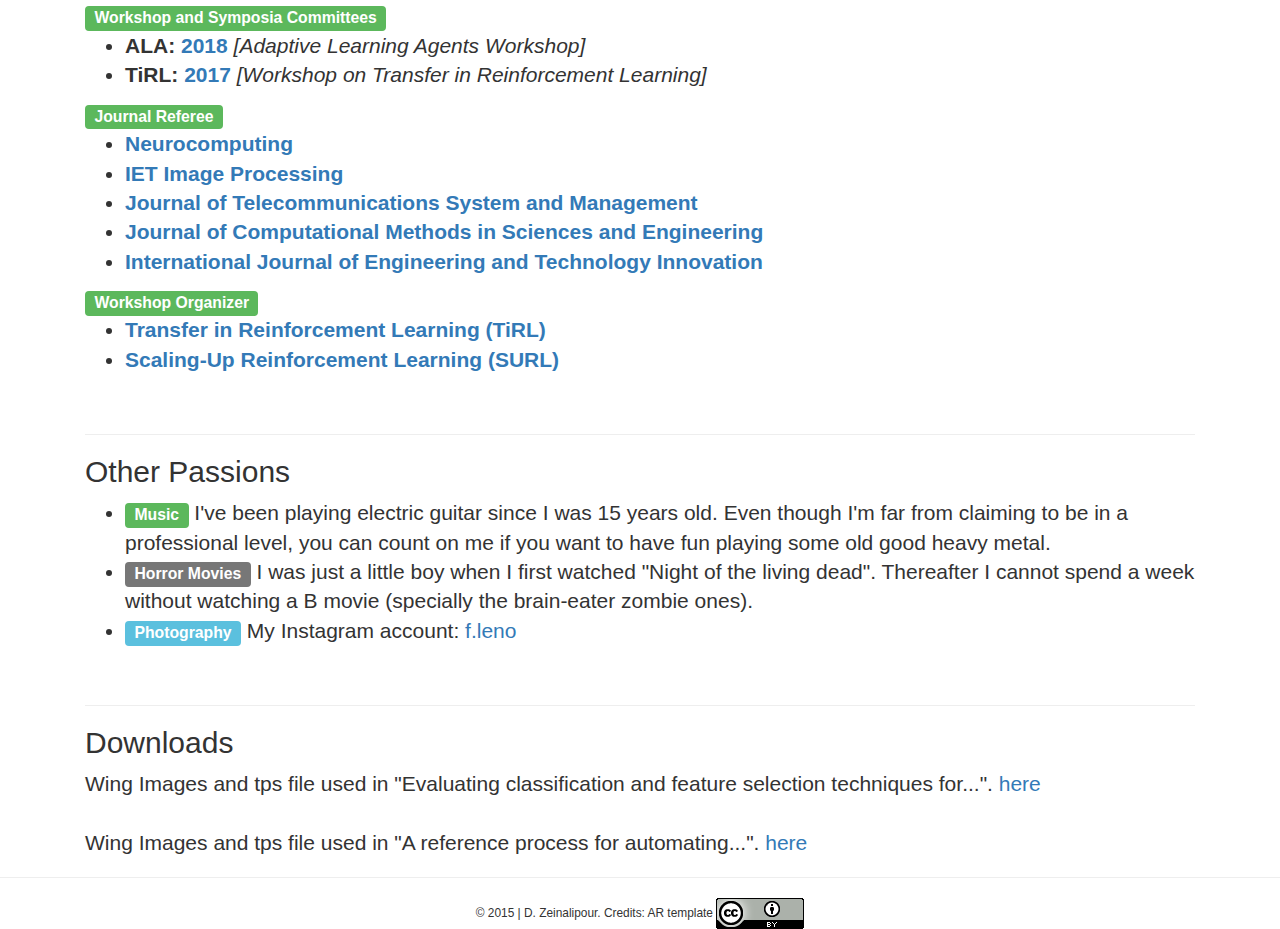
==== commit 01dff92d: "Staging new format" ====
--- a/test/index.html
+++ b/test/index.html
@@ -1,6 +1,6 @@
 <!DOCTYPE html>
 <html>
-<!--><script>
+<script>
   (function(i,s,o,g,r,a,m){i['GoogleAnalyticsObject']=r;i[r]=i[r]||function(){
   (i[r].q=i[r].q||[]).push(arguments)},i[r].l=1*new Date();a=s.createElement(o),
   m=s.getElementsByTagName(o)[0];a.async=1;a.src=g;m.parentNode.insertBefore(a,m)
@@ -10,7 +10,7 @@
   ga('send', 'pageview');
 
 </script>
-<-->
+
 <head>
 <meta charset="utf-8">
 <title>Felipe Leno da Silva - Webpage</title>
@@ -93,10 +93,10 @@
     </div><!-- /.container-fluid -->
 </nav>
 
-<section>
-    <!-- Place this tag where you want the search results to render -->
+<!--<section>
+    <!-- Place this tag where you want the search results to render 
     <gcse:searchresults-only></gcse:searchresults-only>
-</section>
+</section>-->
 
 <!-- Home Section -->
 <section id="home" style="margin-top:40px">
@@ -154,7 +154,7 @@
             </i>
 
             <div class="allshow" style="display:none;" id="tab-1-content">
-            <font size=2>Last Update on: December 6th, 2017.</font><br>
+            <font size=2>Last Update on: March 15th, 2018.</font><br>
             <hr class="star-primary">
 
            <div   align="justify"> I received the B.S. degree in Computer Science from Pontifical Catholic University of São Paulo in 2012, and the M.S. degree in Electrical Engineering from University of São Paulo in 2015. <br><br>
